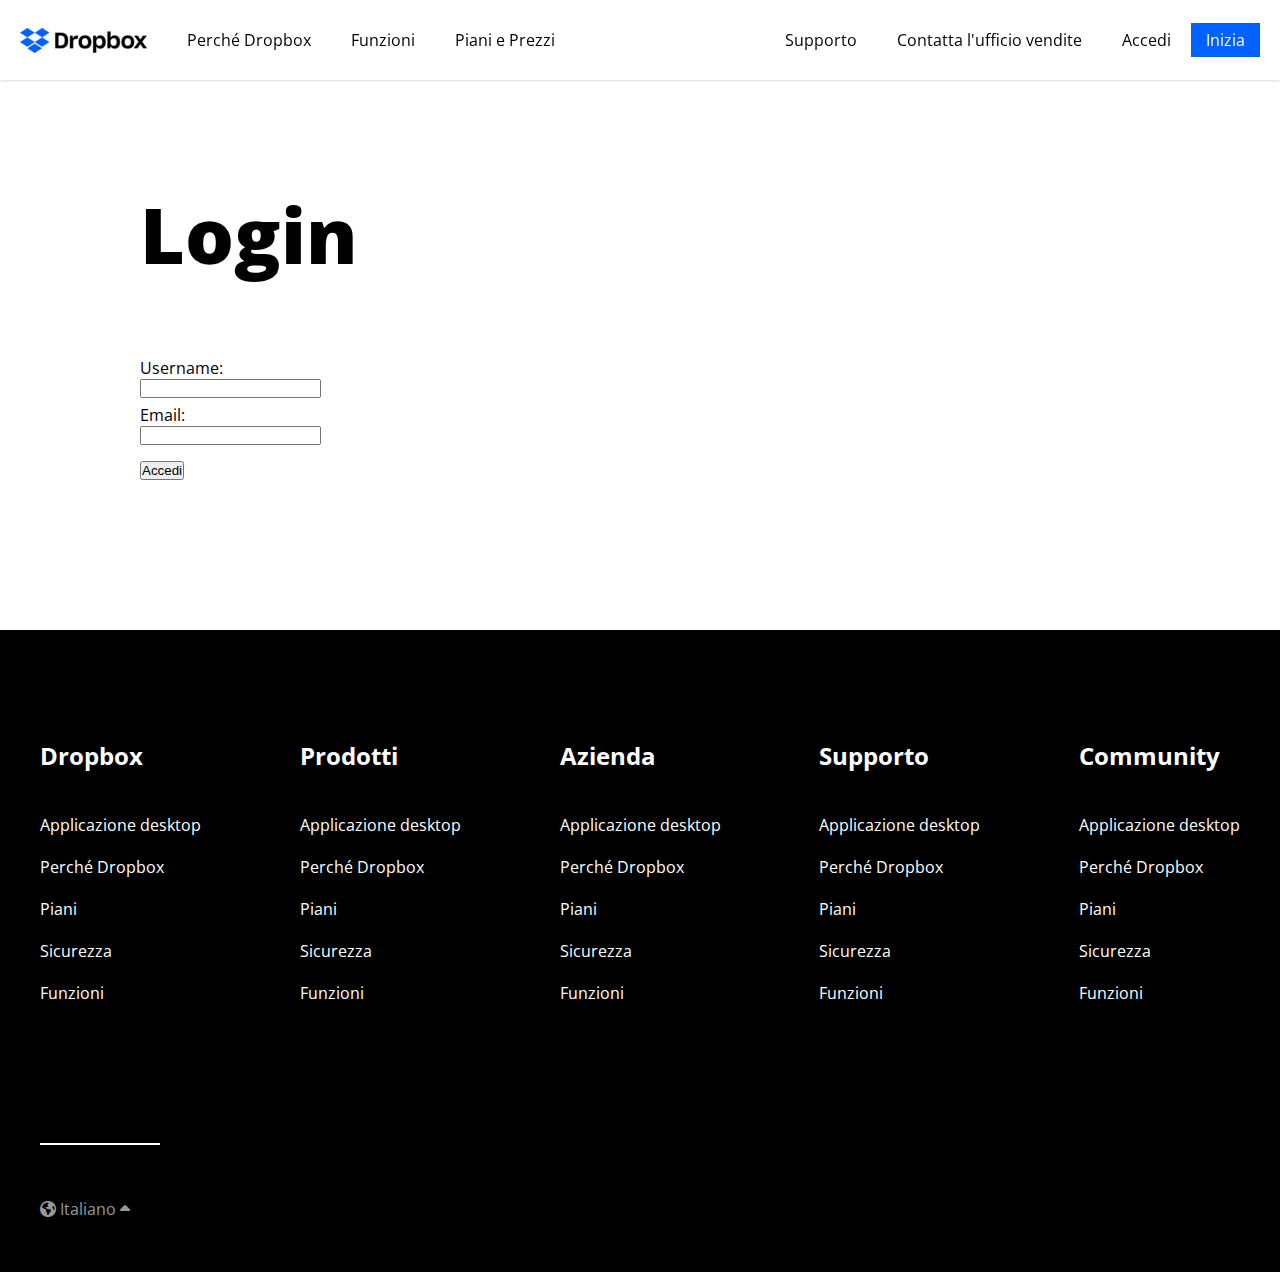
==== accedi.html @ a39a7cd9 "feat: add other placeholder pages" ====
<!DOCTYPE html>
<html lang="en">
<head>
    <meta charset="UTF-8">
    <meta name="viewport" content="width=device-width, initial-scale=1.0">
    <title>Dropbox</title>
    <!-- Favicon -->
    <link rel="icon" type="image/x-icon" href="img/favicon.png">
    <!-- /Favicon -->
    <!-- Google font: Open Sans -->
    <link rel="preconnect" href="https://fonts.googleapis.com">
    <link rel="preconnect" href="https://fonts.gstatic.com" crossorigin>
    <link href="https://fonts.googleapis.com/css2?family=Open+Sans:wght@400;700;800&display=swap" rel="stylesheet">
    <!-- /Google font: Open Sans -->
    <!-- Font Awesome -->
    <link rel="stylesheet" href="https://cdnjs.cloudflare.com/ajax/libs/font-awesome/6.4.2/css/all.min.css">
    <!-- /Font Awesome -->
    <!-- My css -->
    <link rel="stylesheet" href="css/style.css">
    <!-- My css -->
    <link rel="stylesheet" href="css/secondary-styles.css">
</head>
<body>
    <header>
        <!-- Navbar -->
        <nav class="flex">
            <!-- Logo -->
            <div class="logo-box flex">
                <img src="img/logo-small.png" alt="Dropbox logo">
            </div>
            <!-- /Logo -->
            <!-- Navbar menu -->
            <div class="navbar-links flex">
                <ul class="navbar-left flex">
                    <li><a href="index.html">Perché Dropbox</a></li>
                    <li><a href="funzioni.html">Funzioni</a></li>
                    <li><a href="prezzi.html">Piani e Prezzi</a></li>
                </ul>
                <ul class="navbar-right flex">
                    <li><a href="supporto.html">Supporto</a></li>
                    <li><a href="contatti.html">Contatta l'ufficio vendite</a></li>
                    <li><a href="accedi.html">Accedi</a></li>
                </ul>
            </div>
            <!-- /Navbar menu -->
            <!-- Start button -->
            <div class="start-button-box flex">
                <input class="btn" type="button" value="Inizia">
            </div>
            <!-- /Start button -->
        </nav>
        <!-- /Navbar -->       
    </header>
    <main>
        <div class="container-small">
            <h1>Login</h1>
            <form action="#">
                <label for="username">Username:</label>
                <input type="text" name="username" id="username" minlength="3">
                <label for="email">Email:</label>
                <input type="email" name="email" id="email">
                <input type="submit" value="Accedi">
            </form>
        </div>
    </main>
    <footer>
        <!-- Footer links -->
        <div class="footer-top container-big">
            <div class="footer-links flex">
                <!-- Dropbox links -->
                <div>
                    <h3>Dropbox</h3>
                    <ul>
                        <li><a href="#">Applicazione desktop</a></li>
                        <li><a href="#">Perché Dropbox</a></li>
                        <li><a href="#">Piani</a></li>
                        <li><a href="#">Sicurezza</a></li>
                        <li><a href="#">Funzioni</a></li>
                    </ul>
                </div>
                <!-- /Dropbox links -->
                <!-- Product links -->
                <div>
                    <h3>Prodotti</h3>
                    <ul>
                        <li><a href="#">Applicazione desktop</a></li>
                        <li><a href="#">Perché Dropbox</a></li>
                        <li><a href="#">Piani</a></li>
                        <li><a href="#">Sicurezza</a></li>
                        <li><a href="#">Funzioni</a></li>
                    </ul>
                </div>
                <!-- /Product links -->
                <!-- Company links -->
                <div>
                    <h3>Azienda</h3>
                    <ul>
                        <li><a href="#">Applicazione desktop</a></li>
                        <li><a href="#">Perché Dropbox</a></li>
                        <li><a href="#">Piani</a></li>
                        <li><a href="#">Sicurezza</a></li>
                        <li><a href="#">Funzioni</a></li>
                    </ul>
                </div>
                <!-- /Company links -->
                <!-- Support links -->
                <div>
                    <h3>Supporto</h3>
                    <ul>
                        <li><a href="#">Applicazione desktop</a></li>
                        <li><a href="#">Perché Dropbox</a></li>
                        <li><a href="#">Piani</a></li>
                        <li><a href="#">Sicurezza</a></li>
                        <li><a href="#">Funzioni</a></li>
                    </ul>
                </div>
                <!-- /Support links -->
                <!-- Community links -->
                <div>
                    <h3>Community</h3>
                    <ul>
                        <li><a href="#">Applicazione desktop</a></li>
                        <li><a href="#">Perché Dropbox</a></li>
                        <li><a href="#">Piani</a></li>
                        <li><a href="#">Sicurezza</a></li>
                        <li><a href="#">Funzioni</a></li>
                    </ul>
                </div>
                <!-- /Community links -->
            </div>
            <hr>
        </div>
        <!-- /Footer links -->
        <!-- Language -->
        <div class="footer-bottom container-big">
            <div class="footer-language"><i class="fa-solid fa-earth-americas"></i> Italiano <i class="fa-solid fa-caret-up"></i></div>
        </div>
        <!-- /Language -->
    </footer>
</body>
</html>
---- css/style.css ----
/* 
********
RESET
********
 */

* {
    padding: 0;
    margin: 0;
    box-sizing: border-box;
}

/* 
********
TYPOGRAPHY
********
*/

/* #region */

body {
    font-family: 'Open Sans', sans-serif;
    font-size: 16px;
}

body p {
    line-height: 22px;
}

body main .plan {
    font-size: 14px;
}

header a {
    color: black;
    text-decoration: none;
}

h1 {
    font-size: 77px;
    font-weight: 800;
}

h2 {
    font-size: 36px;
}

h3 {
    font-size: 24px;
}

main a:visited {
    color: #0000FF;
}

main .arrow-down {
    font-size: 44px;
}

main .billing-period {
    color: #666666;
}

main .section-plans .plan-box .plan .plan-content .features .list-icon {
    font-size: 14px;
}

main .section-freetrial h2 {
    color: #61082b;
}

footer .footer-top,
footer .footer-top a {
    color: #ffffff;
    text-decoration: none;
}

footer .footer-bottom {
    color: #999999;
}

/* #endregion */

/* 
********
COMMON
********
*/

/* #region */

:root {
    --details-main: #0061ff;
    --details-secondary: #ffffff;
    --bg-main: #ffffff;
    --bg-secondary: #b4d0e7;
    --border: #d0d0d3;
}

.flex {
    display: flex;
}

.btn {
    all: unset;
    background-color: var(--details-main);
    padding: 6px 15px;
    color: #ffffff;
}

.btn.jumbo {
    padding-top: 10px;
    padding-bottom: 10px;
}

.btn:hover {
    filter: brightness(1.4);
    cursor: pointer;
}

.btn.secondary {
    background-color: var(--details-secondary);
    color: #000000;
}

.btn.secondary.border {
    border: 1px solid #000000;
}

.btn.wide {
    padding: 11px 20px;
    flex-grow: 1;
    text-align: center;
}

ul {
    list-style: none;
}

.container-big {
    max-width: 1200px;
    margin: 0 auto;
}

.container-small {
    max-width: 1000px;
    margin: 0 auto;
}

img {
    display: block;
}

main hr {
    border-color: var(--border);
    border-style: solid;
}

/* #endregion */

/* 
********
HEADER
********
*/

/* #region */

/* Navbar */

header nav {
    height: 80px;
    padding: 0 20px 0;
    background-color: var(--bg-main);
}

header nav .logo-box,
header nav .start-button-box {
    align-items: center;
}

header nav .navbar-links {
    flex-grow: 1;
    justify-content: space-between;
}

header nav .navbar-links ul li {
    padding: 0 20px;
    border-bottom: 2px solid transparent;
    line-height: 80px;
}

header nav .navbar-links ul li:hover {
    border-bottom: 2px solid currentColor;
    cursor: pointer;
}

header nav .logo-box {
    margin-right: 20px;
}

header nav {
    position: fixed;
    top: 0;
    left: 0;
    right: 0;
    z-index: 99;
    box-shadow: 0px 1px 2px #dedede;
}

/* #endregion */

/* 
********
MAIN
********
*/

/* #region */

main {
    background-color: var(--bg-main);
}

/* Section: Jumbotron */

main .jumbo-background {
    background-color: var(--bg-secondary);
}

main .jumbotron {
    padding-top: 102px;
    position: relative;
    top: 80px;
}

main .jumbotron h1 {
    margin-bottom: 70px;
}

main .jumbotron .jumbo-textbox {
    max-width: 30%;
    padding-right: 20px;
}

main .jumbotron .jumbo-img-box {
    max-width: 70%;
}

main .jumbotron .jumbo-img-box img {
    width: 100%;
}

main .jumbotron .jumbo-textbox .btn {
    margin: 30px 0;
}

main .jumbotron .jumbo-textbox .arrow-down {
    margin: 80px 0 85px;
}


/* Section: Business plans */

main .section-plans {
    margin-top: 165px;
}

main .section-plans h2 {
    margin-bottom: 73px;
}

main .section-plans .radio-box span {
    margin-right: 51px;
}

main .section-plans .radio-box .radio {
    display: inline-block;
    border-radius: 50%;
    height: 18px;
    width: 18px;
    margin-right: 5px;
    font-size: 9px;
    text-align: center;
    line-height: 18px;
    color: var(--details-secondary);
    vertical-align: middle;
}

main .section-plans .radio-box .radio.r-one {
    background-color: var(--details-main);
}

main .section-plans .radio-box .radio.r-two {
    border: 2px solid var(--border);
}

main .section-plans .radio-box {
    margin-bottom: 50px;
}

main .plan-box {
    flex-wrap: wrap;
    gap: 50px;
}

main .plan-box .column {
    width: calc((1000px - 100px) / 3);
    flex-grow: 1;
}

main .section-plans .plan-box .plan {
    border: 1px solid var(--border);
}

main .section-plans .plan-box .plan .plan-header {
    text-align: center;
    padding: 11px;
    border-bottom: 1px solid var(--border);
}

main .section-plans .plan-box .plan .plan-content {
    padding: 39px 30px 26px;
    flex-direction: column;
}

main .section-plans .plan-box .plan:last-child .plan-content {
    flex-direction: row;
}

main .section-plans .plan-box .plan .plan-content h3 {
    margin-bottom: 20px;
}

main .section-plans .plan-box .plan .plan-content .plan-price {
    margin-bottom: 10px;
}

main .section-plans .plan-box .plan .plan-content .billing-period {
    margin-bottom: 40px;
}

main .section-plans .plan-box .plan .plan-content li {
    margin-bottom: 28px;
}

main .section-plans .plan-box .plan .plan-content .list-icon {
    margin-right: 5px;
}

main .section-plans .plan-box .plan .plan-content .btn.wide {
    margin-top: 25px;
}

main .section-plans .plan-box .plan .plan-content .buy-now {
    margin: 37px 0 41px;
}

main .section-plans .plan-box .plan hr {
    width: 48px;
}

main .section-plans .plan-box .plan .plan-content h4 {
    margin: 55px 0 38px;
}

main .section-plans .plan-box .plan .plan-content .list-icon.color {
    color: var(--details-main);
}

main .section-plans .plan-box .plan .plan-content p {
    max-width: 650px;
    margin-top: 50px;
}

main .section-plans .plan-box .plan:last-child .plan-content {
    justify-content: space-between;
}

main .section-plans .plan-box .plan:last-child .plan-content .btn.wide {
    margin-top: 0;
}

/* Section: Dropbox partners */

main .section-partners {
    margin-top: 150px;
}

main .section-partners .partners-image {
    max-width: 60%;
    flex-shrink: 0;
}

main .section-partners .partners-image img {
    width: 100%;
}

main .section-partners .partners-text {
    padding: 59px 88px 0 50px;
}

main .section-partners .partners-text h3 {
    margin-bottom: 27px;
}

main .section-partners .partners-text p {
    margin-bottom: 35px;
}

/* Section: Dropbox business info */

main .section-businessinfo h2 {
    margin-top: 169px;
    margin-bottom: 90px;
}

main .section-businessinfo .plan-box .feat img {
    width: 100%;
}

main .section-businessinfo .plan-box .feat h3 {
    margin-bottom: 40px;
}

main .section-businessinfo {
    margin-bottom: 215px;
}

/* Section: Dropbox partner companies */

main .section-partnercompanies h2 {
    max-width: 60%;
    margin-bottom: 55px;
}

main .section-partnercompanies .container-small {
    margin-bottom: 150px;
}

main .section-partnercompanies .logo-banner {
    justify-content: space-between;
}

main .section-partnercompanies .logo-banner .company-logos {
    width: calc(100% / 3);
    height: calc(100vw / 3);
    flex-wrap: wrap;
    flex-shrink: 0;
}

main .section-partnercompanies .logo-banner .company-logos .logo-square {
    width: 50%;
    height: 50%;
}

main .section-partnercompanies .logo-banner .company-logos .logo-square {
    justify-content: center;
    align-items: center;
}

main .section-partnercompanies .logo-banner .company-logos .logo-square img {
    width: 50%;
    filter: invert(1);
}

main .section-partnercompanies .logo-banner .company-logos .logo-square.l-one {
    background-color: #a2d39b;
    border: 0.8vw solid #d1e9cd;
}

main .section-partnercompanies .logo-banner .company-logos .logo-square.l-two {
    background-color: #61082b;
}

main .section-partnercompanies .logo-banner .company-logos .logo-square.l-three {
    background-color: #0093ce;
}

main .section-partnercompanies .logo-banner .company-logos .logo-square.l-four {
    background-color: #ff1c1c;
}

main .section-partnercompanies .logo-banner .company-logos .logo-square.l-five {
    background-color: #d5001f;
}

main .section-partnercompanies .logo-banner .company-logos .logo-square.l-six {
    background-color: #b4d0e7;
}

main .section-partnercompanies .logo-banner .company-logos .logo-square.l-seven {
    background-color: #0d2481;
}

main .section-partnercompanies .logo-banner .company-logos .logo-square.l-eight {
    background-color: #ffd830;
}

main .section-partnercompanies .featured-company {
    flex-grow: 1;
    padding: 40px 50px;
    overflow-y: scroll;
    height: calc(100vw / 3);
}

main .section-partnercompanies .featured-company .featured-logo {
    width: 55%;
}

main .section-partnercompanies .featured-company .featured-logo img {
    width: 100%;
}

main .section-partnercompanies .logo-banner .featured-company hr {
    width: 100px;
    margin: 45px 0;
}

main .section-partnercompanies .logo-banner .featured-company p {
    margin-bottom: 56px;
}

/* Section: Free trial */

main .section-freetrial {
    background-color: var(--bg-secondary);
}

main .section-freetrial > div {
    justify-content: space-between;
    align-items: baseline;
    padding: 130px 0;
}

main .section-freetrial h2 {
    max-width: 50%;
}

main .section-freetrial .btn {
    max-width: 20%;
}

/* Section: FAQ */

main .section-faq {
    padding: 164px 0 150px;
}

main .section-faq h2 {
    margin-bottom: 72px;
}

main .section-faq .faq-item .faq-question {
    padding: 44px 0;
    justify-content: space-between;
}

main .section-faq .faq-item .faq-question i {
    margin-right: 45px;
}

main .section-faq .faq-item p {
    margin-bottom: 44px;
    display: none;
}

main .section-faq .faq-item:hover p {
    display: block;
}

main .section-faq .faq-item:hover i {
    transform: rotate(0.5turn);
}

/* #endregion */

/* 
********
FOOTER
********
*/

/* #region */

footer {
    background-color: #000000;
    border-bottom: 1px solid white;
    padding: 109px 0 52px;
}

footer hr {
    border-color: #ffffff;
    border-style: solid;
    width: 120px;
}

footer .footer-top .footer-links {
    margin-bottom: 119px;
    justify-content: space-between;
}

footer .footer-top .footer-links h3 {
    margin-bottom: 42px;
}

footer .footer-top .footer-links li {
    margin-bottom: 20px;
}

footer .footer-bottom .footer-language {
    margin-top: 53px;
}


/* #endregion */
---- css/secondary-styles.css ----
main {
    padding-top: 182px;
    padding-bottom: 150px;
}

main h1 {
    margin-bottom: 70px;
}

main input[type="text"], 
main input[type="email"], 
main input[type="submit"] {
    display: block;
}

main input[type="text"] {
    margin-bottom: 6px;
}

main input[type="submit"] {
    margin-top: 16px;
}
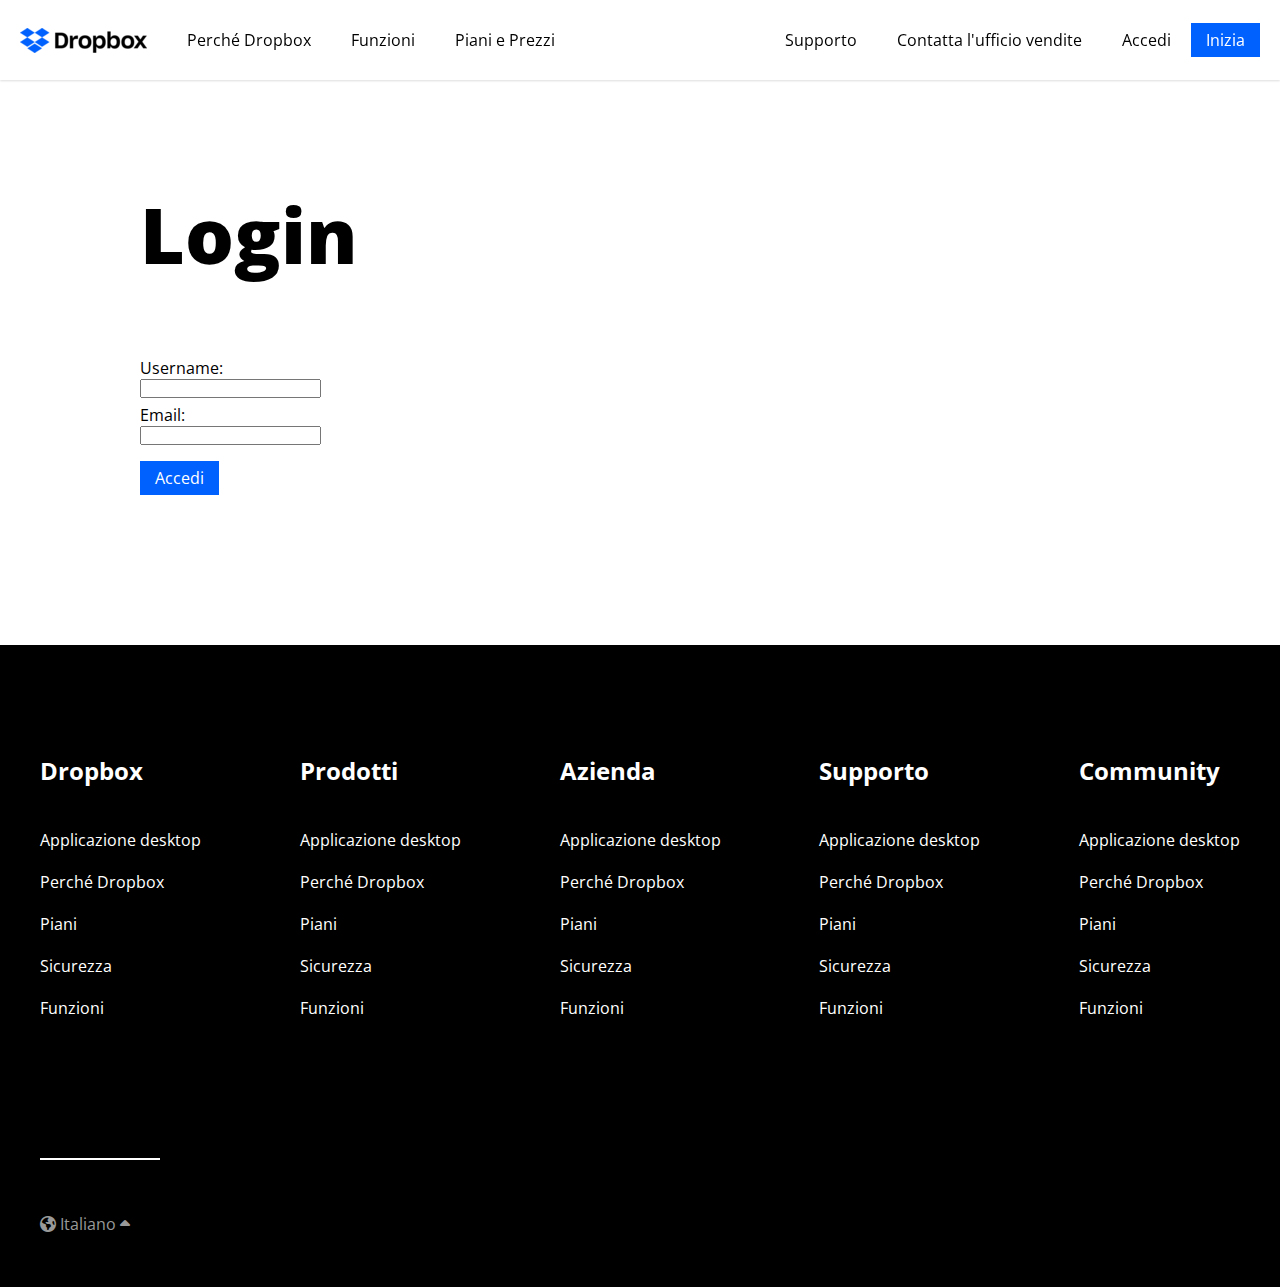
==== commit 12a1d663: "fix: login button" ====
--- a/accedi.html
+++ b/accedi.html
@@ -59,7 +59,7 @@
                 <input type="text" name="username" id="username" minlength="3">
                 <label for="email">Email:</label>
                 <input type="email" name="email" id="email">
-                <input type="submit" value="Accedi">
+                <input class="btn" type="submit" value="Accedi">
             </form>
         </div>
     </main>
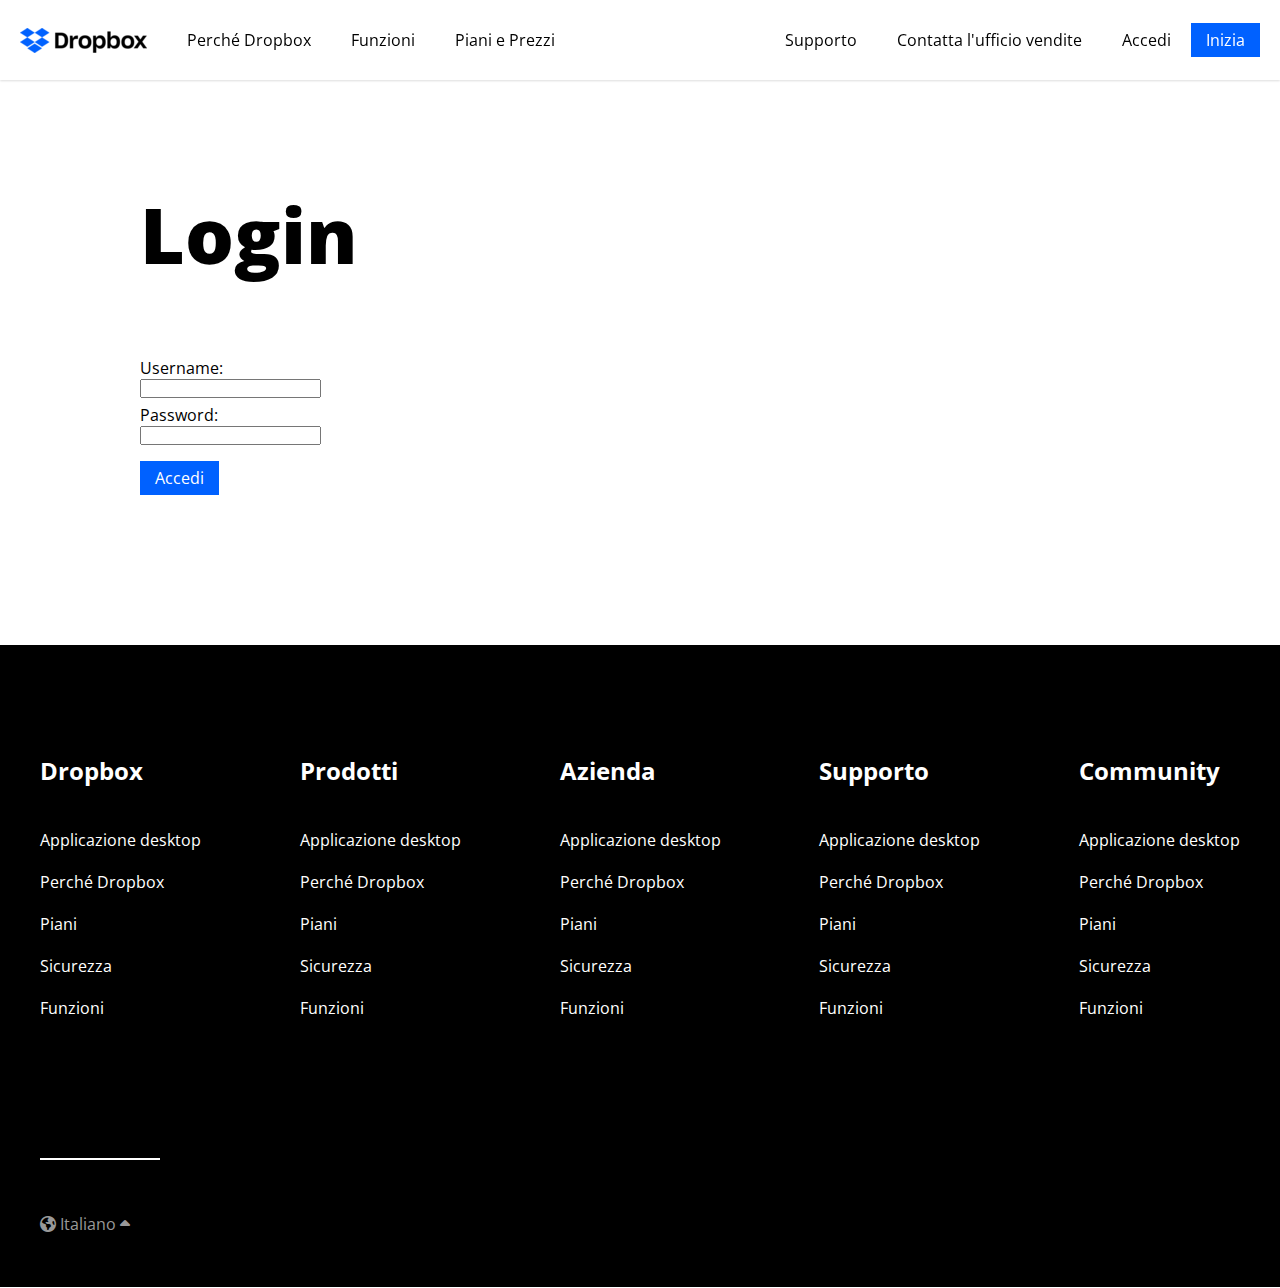
==== commit 7ec32703: "fix: login page" ====
--- a/accedi.html
+++ b/accedi.html
@@ -57,8 +57,8 @@
             <form action="#">
                 <label for="username">Username:</label>
                 <input type="text" name="username" id="username" minlength="3">
-                <label for="email">Email:</label>
-                <input type="email" name="email" id="email">
+                <label for="email">Password:</label>
+                <input type="password" name="pass" id="pass" minlength="8">
                 <input class="btn" type="submit" value="Accedi">
             </form>
         </div>
--- a/css/secondary-styles.css
+++ b/css/secondary-styles.css
@@ -8,7 +8,7 @@
 }
 
 main input[type="text"], 
-main input[type="email"], 
+main input[type="password"], 
 main input[type="submit"] {
     display: block;
 }
